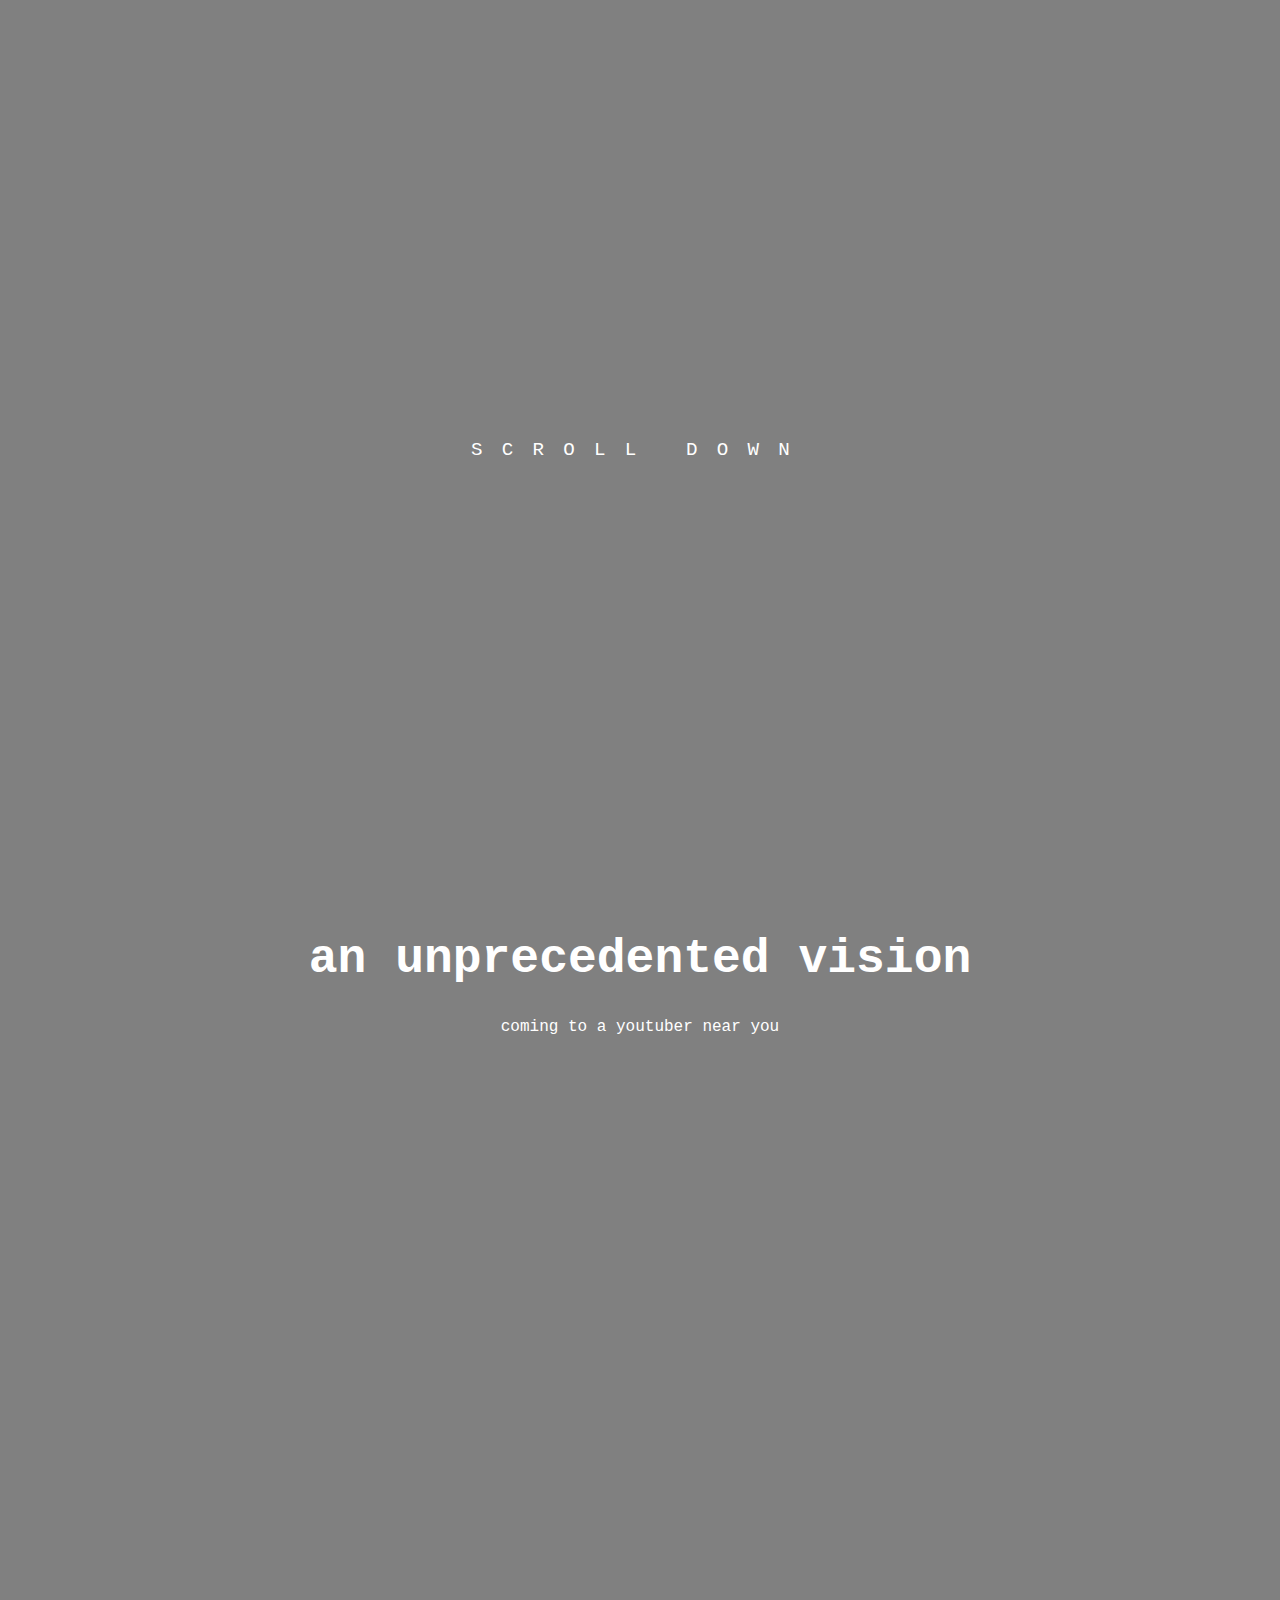
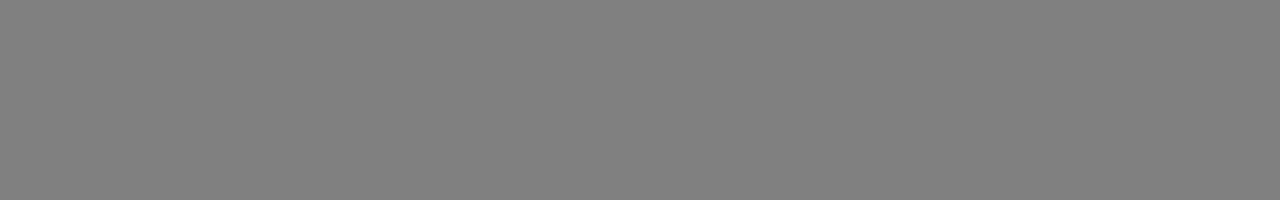
==== test.html @ a969456e "added layout" ====
<!DOCTYPE html>
<html lang="en">

<head>
    <meta charset="UTF-8">
    <meta http-equiv="X-UA-Compatible" content="IE=edge">
    <meta name="description" content="Home page - Climate Action Information">
    <meta name="keywords" content="Sustainable Development Goals, Climate Change, Sustainably, Goal 13">
    <meta name="author" content="Eva Fossen Haugum">
    <meta name="viewport" content="width=device-width, initial-scale=1.0">
    <link rel="icon" type="image/png" href="images/logo.png">
    <link rel="stylesheet" href="style/test.css">
    <title>Document</title>
</head>

<body>
    <!-- scroll up function -->
    <a id="top"></a>

    <main>
        <section>
            <p>scroll down</p>
        </section>
        <div class="container">
            <div class="inner">
                <h1>an unprecedented vision</h1>
                <p>coming to a youtuber near you</p>
                <div class="frame-box"></div>
            </div>
        </div>

    </main>

    <footer>


    </footer>

</body>

</html>
---- style/test.css ----
body {
    margin: 0;
    font-family: 'Courier New', Courier, monospace;
    background: grey;
    color: white;
}

.inner {
    width: 60%;
}

section {
    display: grid;
    place-items: center;
    height: 100vh;
    letter-spacing: 1em;
    font-size: 1.2em;
    text-transform: uppercase;
}

.container {
    text-align: center;
    height: 100vh;
    display: grid;
    place-items: center;
    margin: 0 2em;
    perspective: 1000px;
    perspective-origin: 50% 50%;
}

.frame-box {
    width: 100%;
    height: 700px;
    background: url(../assets/images/antartica.jpg);
    background-size: cover;
    border-radius: .5em;
    margin-top: 4em;
}

h1 {
    font-size: 3em;
}
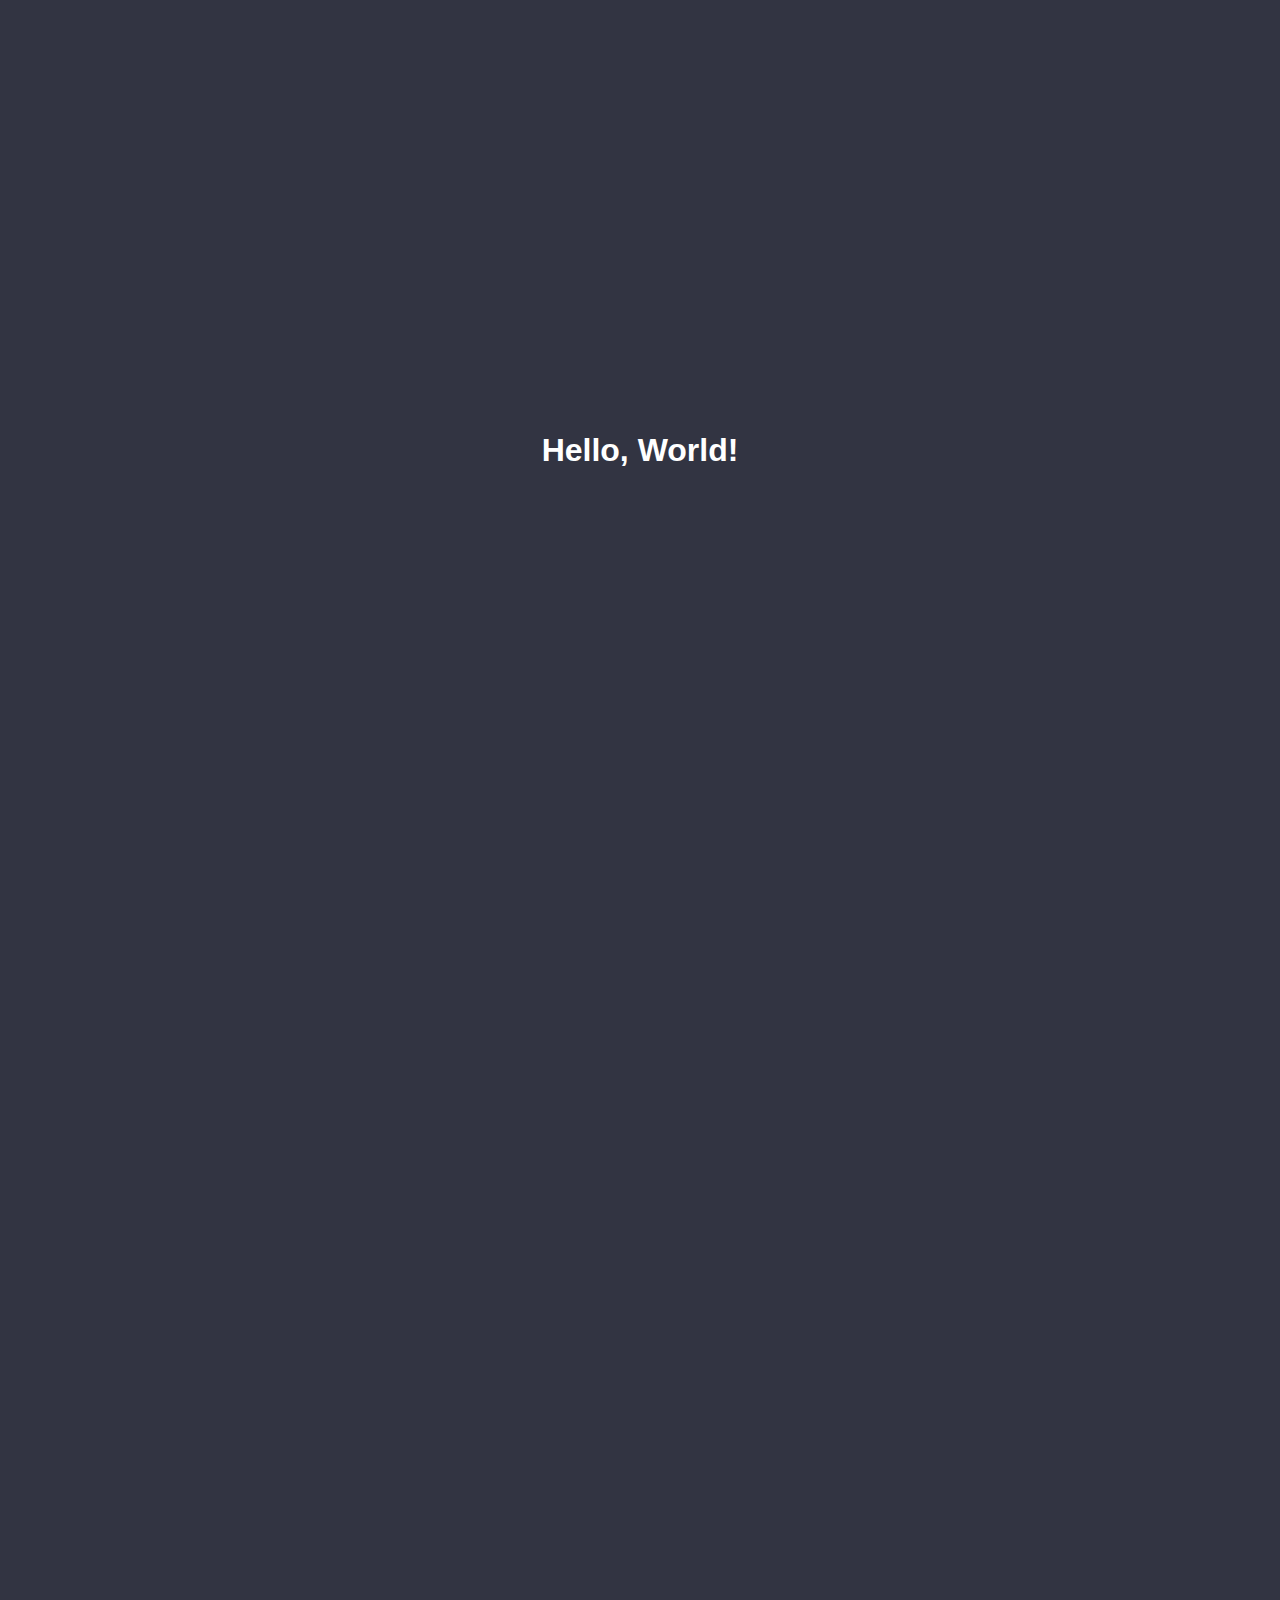
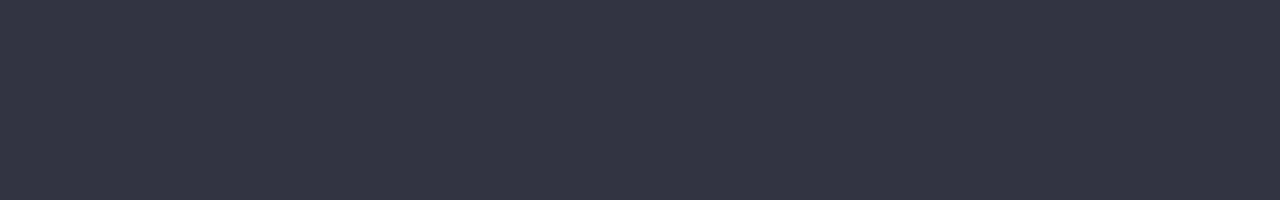
==== commit 51a5c96c: "code for interaction observer" ====
--- a/test.html
+++ b/test.html
@@ -1,41 +1,27 @@
 <!DOCTYPE html>
 <html lang="en">
+<head>
+	<meta charset="UTF-8">
+	<meta http-equiv="X-UA-Compatible" content="IE=edge">
+	<meta name="viewport" content="width=device-width, initial-scale=1.0">
+	<title>Animate on Scroll</title>
+	<link rel="stylesheet" href="style/test.css">
+</head>
+<body>
+	<main>
 
-<head>
-    <meta charset="UTF-8">
-    <meta http-equiv="X-UA-Compatible" content="IE=edge">
-    <meta name="description" content="Home page - Climate Action Information">
-    <meta name="keywords" content="Sustainable Development Goals, Climate Change, Sustainably, Goal 13">
-    <meta name="author" content="Eva Fossen Haugum">
-    <meta name="viewport" content="width=device-width, initial-scale=1.0">
-    <link rel="icon" type="image/png" href="images/logo.png">
-    <link rel="stylesheet" href="style/test.css">
-    <title>Document</title>
-</head>
+		<section>
+			<h1>Hello, World!</h1>
+		</section>
 
-<body>
-    <!-- scroll up function -->
-    <a id="top"></a>
-
-    <main>
-        <section>
-            <p>scroll down</p>
-        </section>
-        <div class="container">
-            <div class="inner">
-                <h1>an unprecedented vision</h1>
-                <p>coming to a youtuber near you</p>
-                <div class="frame-box"></div>
-            </div>
-        </div>
-
-    </main>
-
-    <footer>
+		<section>
+			<h2 class="animate-on-scroll">About us</h2>
+			<p class="animate-on-scroll">Lorem ipsum dolor sit, amet consectetur adipisicing elit. Nostrum quis magni incidunt veritatis optio praesentium ut saepe vero dolorem nemo!</p>
+		</section>
 
 
-    </footer>
+	</main>
 
+	<script src="js.js"></script>
 </body>
-
 </html>--- a/style/test.css
+++ b/style/test.css
@@ -1,42 +1,35 @@
-body {
-    margin: 0;
-    font-family: 'Courier New', Courier, monospace;
-    background: grey;
-    color: white;
+* {
+	margin: 0;
+	padding: 0;
+	box-sizing: border-box;
+	font-family: sans-serif;
 }
 
-.inner {
-    width: 60%;
+body {
+	background-color: #323442;
+	color: #fff;
 }
 
 section {
-    display: grid;
-    place-items: center;
-    height: 100vh;
-    letter-spacing: 1em;
-    font-size: 1.2em;
-    text-transform: uppercase;
+	display: flex;
+	flex-direction: column;
+	justify-content: center;
+	align-items: center;
+	height: 100vh;
 }
 
-.container {
-    text-align: center;
-    height: 100vh;
-    display: grid;
-    place-items: center;
-    margin: 0 2em;
-    perspective: 1000px;
-    perspective-origin: 50% 50%;
+h2 {
+	margin-bottom: 1rem;
 }
 
-.frame-box {
-    width: 100%;
-    height: 700px;
-    background: url(../assets/images/antartica.jpg);
-    background-size: cover;
-    border-radius: .5em;
-    margin-top: 4em;
+.animate-on-scroll {
+	opacity: 0;
+	transform: translate(-300px, 0);
+	transition: all 0.4s ease-out;
+	transition-delay: 0.2s;
 }
 
-h1 {
-    font-size: 3em;
+.animation {
+	opacity: 1;
+	transform: translate(0, 0);
 }
